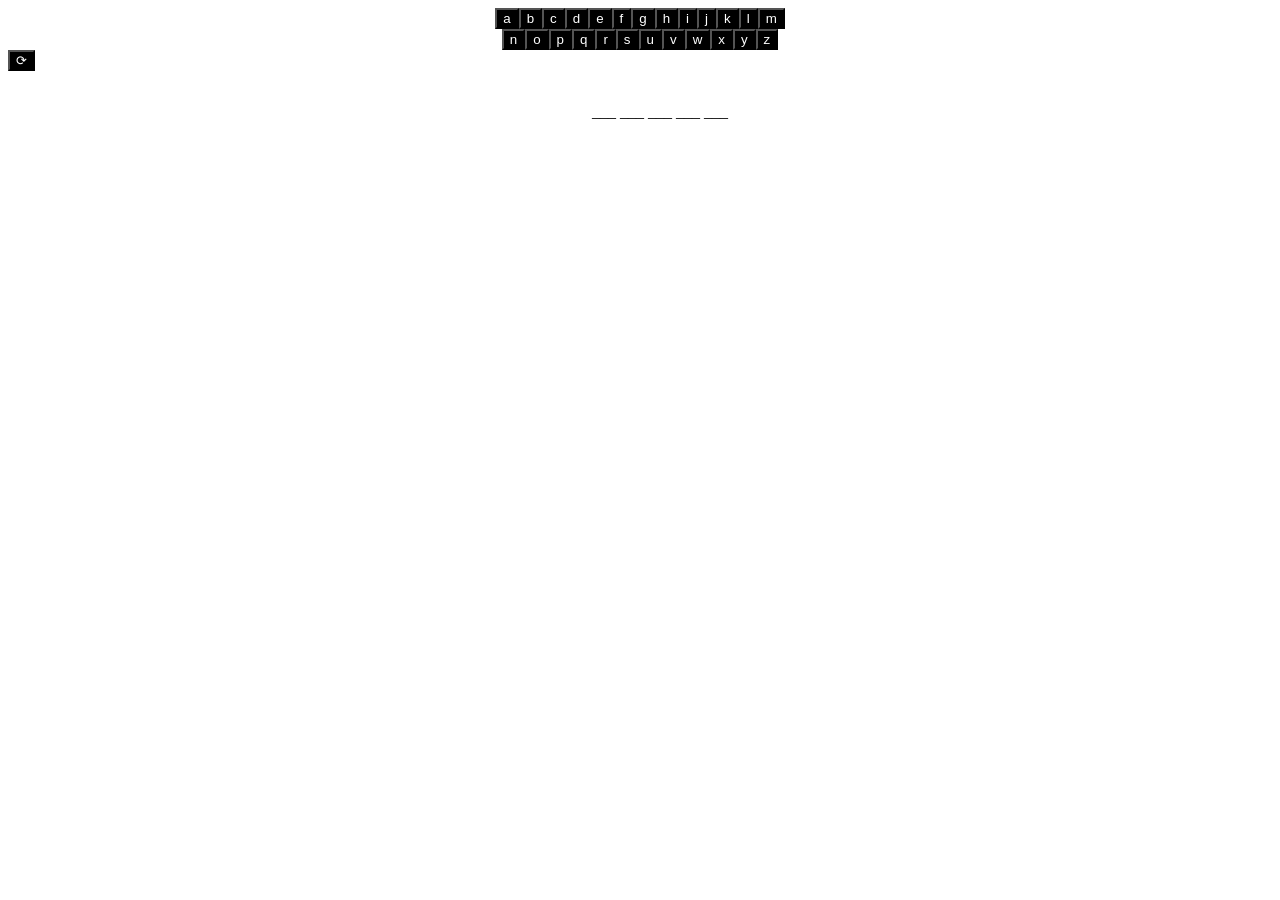
==== index.html @ 2acccb67 "createWordOutput updated to show letters and dashes" ====
<!DOCTYPE html>
<html lang="en">
<head>
    <meta charset="UTF-8">
    <meta name="viewport" content="width=device-width, initial-scale=1.0">
    <title>Spaceman</title>
    <script defer src="app.js"></script>
    <link rel="stylesheet" href="style.css">
</head>
<body>
    <div class="keyboard-btns">
        <button class="letters" id="A">a</button>
        <button class="letters">b</button>
        <button class="letters">c</button>
        <button class="letters">d</button>
        <button class="letters">e</button>
        <button class="letters">f</button>
        <button class="letters">g</button>
        <button class="letters">h</button>
        <button class="letters">i</button>
        <button class="letters">j</button>
        <button class="letters">k</button>
        <button class="letters">l</button>
        <button class="letters">m</button>
    </div>
    <div class="keyboard-btns">
        <button class="letters">n</button>
        <button class="letters">o</button>
        <button class="letters">p</button>
        <button class="letters">q</button>
        <button class="letters">r</button>
        <button class="letters">s</button>
        <button class="letters">u</button>
        <button class="letters">v</button>
        <button class="letters">w</button>
        <button class="letters">x</button>
        <button class="letters">y</button>
        <button class="letters">z</button>
    </div>
        
    <button id="reset-btn">&#x27F3;</button>

    <div>
        <ul class="output-letters" >
        </ul>

        <ul class="output-dashes" >
        </ul>
    </div>
    
</body>
</html>
---- style.css ----
* {
    box-sizing: border-box;
}
body {
    /* display: flex; */
}
.keyboard-btns{
    display: flex;
    flex-direction: rever;
    justify-content: center;
    align-items: flex-end;
    /* flex-direction: row; */
    /* align-content: center; */
}
.letters {
    background-color: black;
    color: white ;
}

#reset-btn {
    display: flex;
    justify-content: center;
    align-items: end;
    background-color: black;
    color: white ;
}

.output-dashes, .output-letters {
    display: flex;
    list-style: none;
    justify-content: center;
}
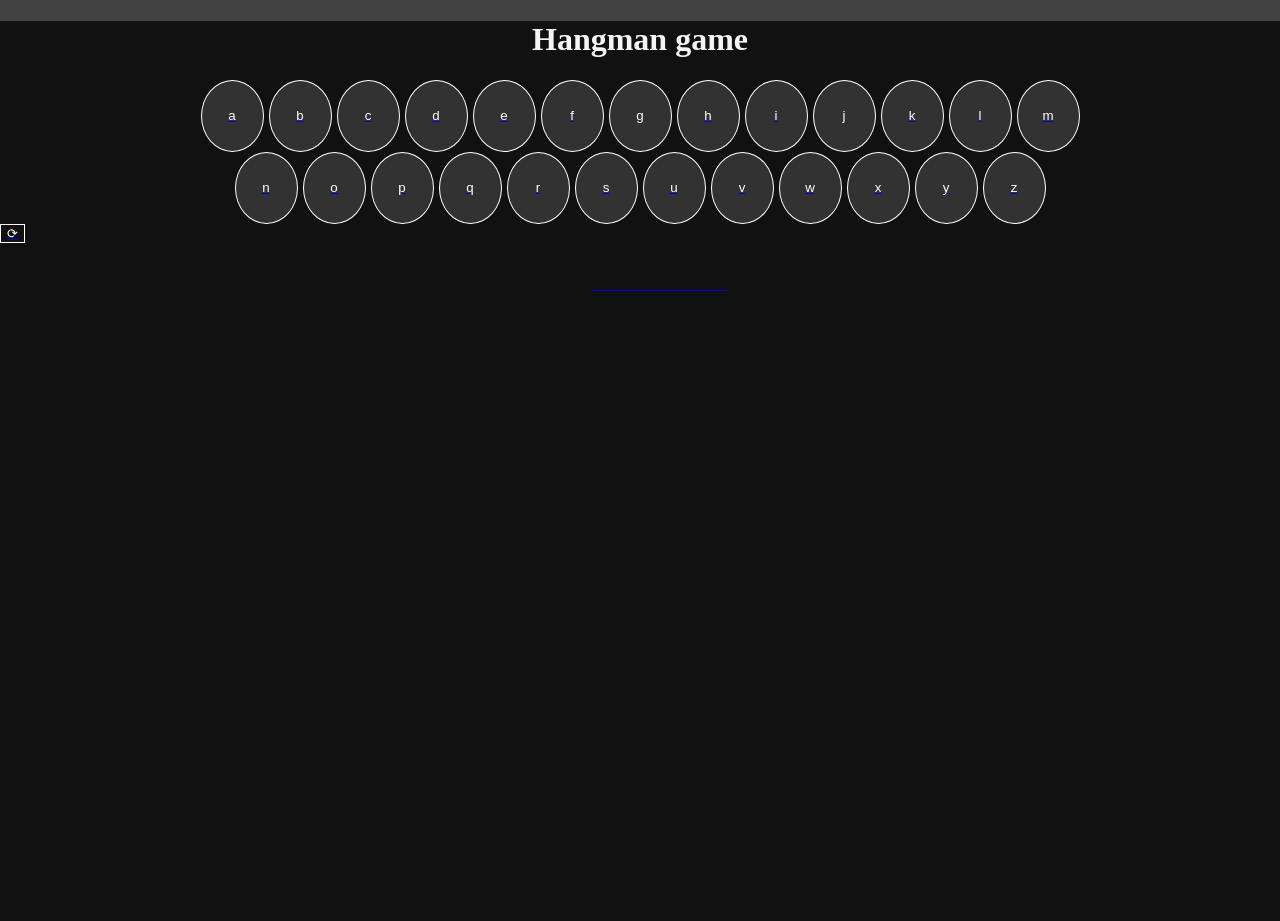
==== commit ad074d02: "Started working on the page CSS" ====
--- a/index.html
+++ b/index.html
@@ -8,6 +8,11 @@
     <link rel="stylesheet" href="style.css">
 </head>
 <body>
+    <h1>Hangman game</h1>
+    <section class="images">
+        <a href="assets/images/hangman-image-01.png"
+
+    </section>
     <div class="keyboard-btns">
         <button class="letters" id="A">a</button>
         <button class="letters">b</button>
--- a/style.css
+++ b/style.css
@@ -1,27 +1,43 @@
 * {
-    box-sizing: border-box;
+    /* box-sizing: border-box; */
 }
-body {
+body, html {
     /* display: flex; */
+    height: 100%;
+    margin: 0;
+    background-color: rgba(0, 0, 0, 0.74)
+}
+
+h1 {
+    color: whitesmoke;
+    display: flex;
+    justify-content: center;
 }
 .keyboard-btns{
+    color: white;
     display: flex;
-    flex-direction: rever;
     justify-content: center;
-    align-items: flex-end;
+    /* align-items: flex-start; */
+    gap: 5px;
     /* flex-direction: row; */
     /* align-content: center; */
 }
 .letters {
-    background-color: black;
+    background: rgb(51, 50, 50);
+    border: 1px solid white;
     color: white ;
+    border-radius: 100%;
+    width: 7dvh;
+    height: 8dvh;
+
 }
 
 #reset-btn {
+    background: transparent;
+    border: 1px solid white;
     display: flex;
     justify-content: center;
-    align-items: end;
-    background-color: black;
+    align-items: flex-start;
     color: white ;
 }
 
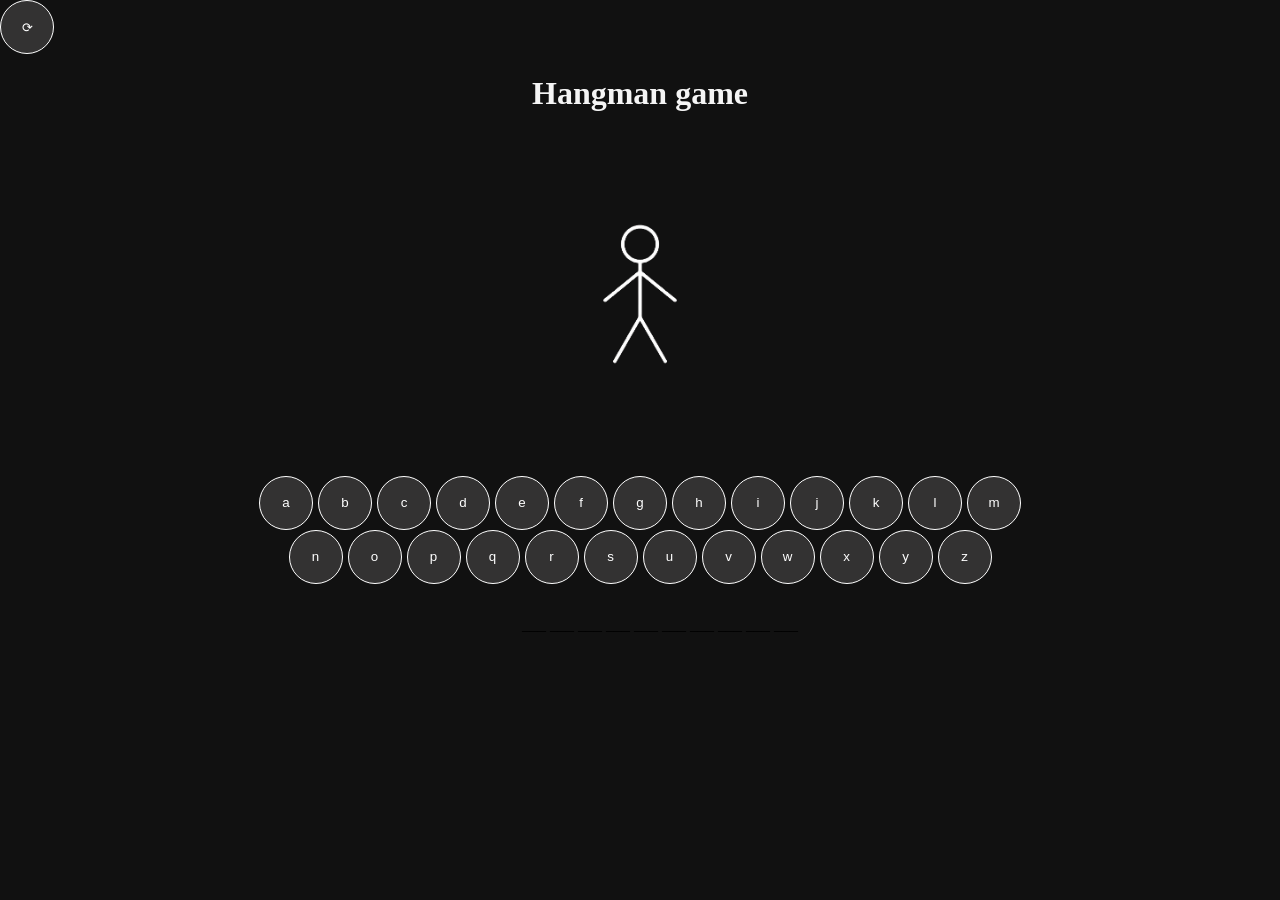
==== commit a1384bfb: "initial design for the page is ready" ====
--- a/index.html
+++ b/index.html
@@ -8,11 +8,16 @@
     <link rel="stylesheet" href="style.css">
 </head>
 <body>
+
+    <div class="header-elements">
+    <button id="reset-btn">&#x27F3;</button>
     <h1>Hangman game</h1>
-    <section class="images">
-        <a href="assets/images/hangman-image-01.png"
+    </div>
 
-    </section>
+    <div class="images">
+        <img src="assets/images/hangman-image-06.png" alt="a hangman game">
+        <div class="images"></div>
+    </div>
     <div class="keyboard-btns">
         <button class="letters" id="A">a</button>
         <button class="letters">b</button>
@@ -43,7 +48,6 @@
         <button class="letters">z</button>
     </div>
         
-    <button id="reset-btn">&#x27F3;</button>
 
     <div>
         <ul class="output-letters" >
--- a/style.css
+++ b/style.css
@@ -9,15 +9,20 @@
 }
 
 h1 {
+    margin-bottom: 100px ;
     color: whitesmoke;
     display: flex;
+    align-items: center;
     justify-content: center;
 }
+.header-elements {
+
+}
+
 .keyboard-btns{
     color: white;
     display: flex;
     justify-content: center;
-    /* align-items: flex-start; */
     gap: 5px;
     /* flex-direction: row; */
     /* align-content: center; */
@@ -27,22 +32,49 @@
     border: 1px solid white;
     color: white ;
     border-radius: 100%;
-    width: 7dvh;
-    height: 8dvh;
+    width: 6dvh;
+    height: 6dvh;
 
 }
 
 #reset-btn {
-    background: transparent;
+    background: rgb(51, 50, 50);
     border: 1px solid white;
-    display: flex;
-    justify-content: center;
-    align-items: flex-start;
     color: white ;
+    border-radius: 100%;
+    width: 6dvh;
+    height: 6dvh;
+}
+#reset-btn:hover {
+background-color: rgba(255, 0, 0, 0.663);
+}
+
+.keyboard-btns :hover {
+    background-color: green;
 }
 
 .output-dashes, .output-letters {
     display: flex;
     list-style: none;
     justify-content: center;
-}+}
+
+.images {
+display: flex;
+justify-content: center;
+align-items: center;
+max-width: 300px;
+width: 100%;
+margin: 0 auto;
+ 
+}
+.images img {
+    width: 100%;
+    height: auto;
+    justify-content: block;
+    margin-bottom: 100px;   
+}
+.removeImage {
+    display: none;
+}
+
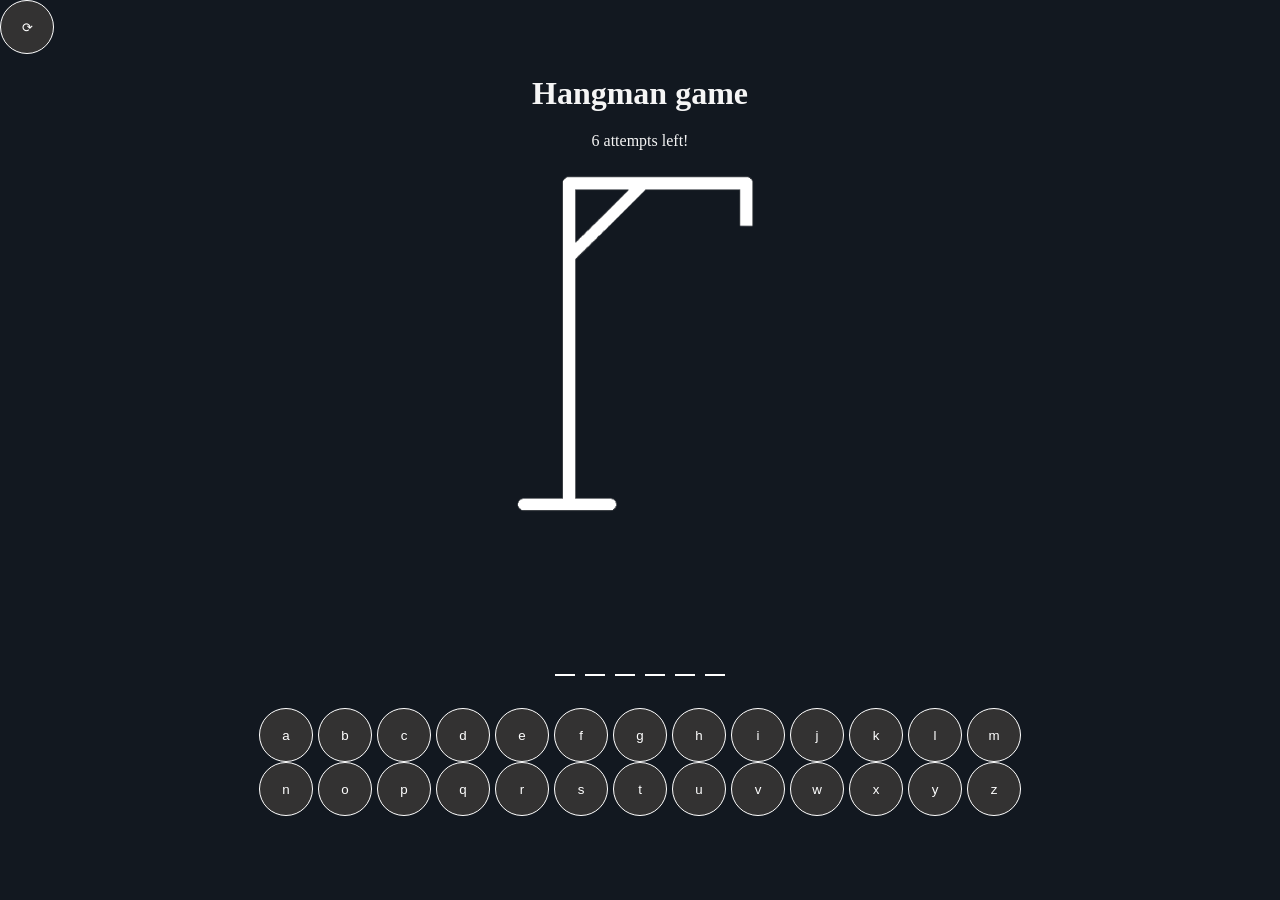
==== commit 432de598: "added instructions page and modified functions" ====
--- a/index.html
+++ b/index.html
@@ -12,14 +12,25 @@
     <div class="header-elements">
     <button id="reset-btn">&#x27F3;</button>
     <h1>Hangman game</h1>
+    <p id="attempts-title"> 6 attempts left! </p>
     </div>
 
     <div class="images">
-        <img src="assets/images/hangman-image-06.png" alt="a hangman game">
+        <img id="hangman-image" src="" alt="a hangman game">
         <div class="images"></div>
     </div>
+
+        <div class="divs-container">
+        </div>
+        
+        <div>
+        <ul class="output-letters" >
+        </ul>
+
+    </div>
+
     <div class="keyboard-btns">
-        <button class="letters" id="A">a</button>
+        <button class="letters">a</button>
         <button class="letters">b</button>
         <button class="letters">c</button>
         <button class="letters">d</button>
@@ -40,6 +51,7 @@
         <button class="letters">q</button>
         <button class="letters">r</button>
         <button class="letters">s</button>
+        <button class="letters">t</button>
         <button class="letters">u</button>
         <button class="letters">v</button>
         <button class="letters">w</button>
@@ -48,14 +60,6 @@
         <button class="letters">z</button>
     </div>
         
-
-    <div>
-        <ul class="output-letters" >
-        </ul>
-
-        <ul class="output-dashes" >
-        </ul>
-    </div>
     
 </body>
 </html>
--- a/style.css
+++ b/style.css
@@ -5,7 +5,16 @@
     /* display: flex; */
     height: 100%;
     margin: 0;
-    background-color: rgba(0, 0, 0, 0.74)
+    background-image: url('assets/images/Hangman-texture-background-image.png');
+    background-color: rgba(0, 0, 0, 0.74);
+
+        background-size: contain; 
+        background-repeat: no-repeat; 
+        background-position: center center; 
+        background-attachment: fixed; 
+        background-color: #121820;
+        min-height: 100vh; 
+        margin: 0;
 }
 
 h1 {
@@ -14,6 +23,13 @@
     display: flex;
     align-items: center;
     justify-content: center;
+}
+#attempts-title {
+color: whitesmoke;  
+display: flex;
+align-items: center;
+justify-content: center;
+margin-top: -80px;
 }
 .header-elements {
 
@@ -69,12 +85,46 @@
  
 }
 .images img {
-    width: 100%;
+    width: 120%;
     height: auto;
     justify-content: block;
     margin-bottom: 100px;   
+}
+.images :hover {
+    height: auto;
+    justify-content: block;
 }
 .removeImage {
     display: none;
 }
 
+:disabled {
+    background-color: red;
+}
+:disabled:hover {
+    background-color: red;
+}
+
+.output-dashes, .output-letters{
+    color: white;
+}
+.output-dashes {
+    padding: 25px;
+}
+.divs-container {
+    width: 100%;
+    height: 50px;
+    display: flex;
+    justify-content: center;
+    gap: 10px;
+}
+.divs-container div{
+    width: 20px;
+    border: none;
+    border-bottom: 2px solid white;
+    text-align: center;
+}
+.words-spaces p {
+    color: white;
+}
+
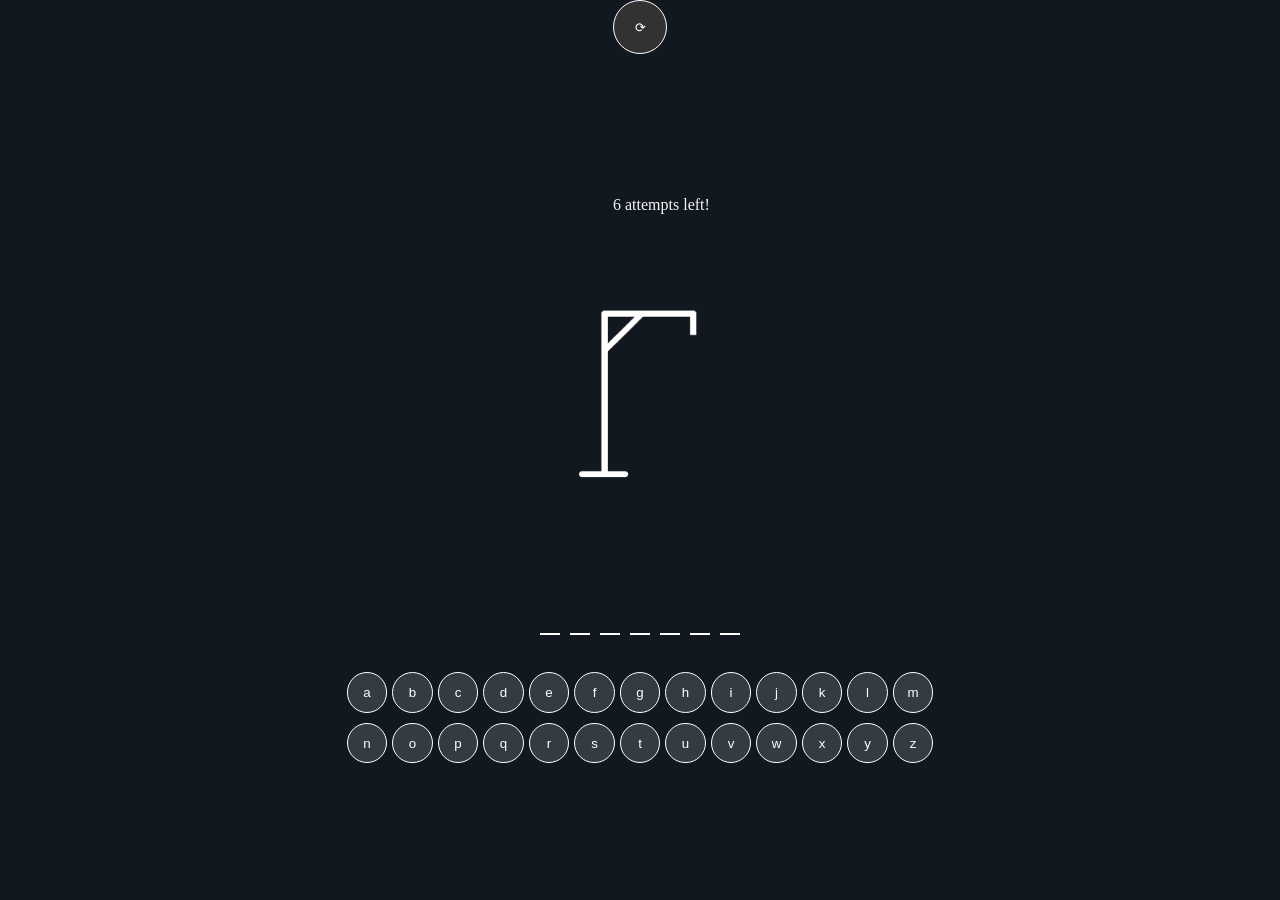
==== commit cc02a429: "pages redesign using background images" ====
--- a/index.html
+++ b/index.html
@@ -11,7 +11,7 @@
 
     <div class="header-elements">
     <button id="reset-btn">&#x27F3;</button>
-    <h1>Hangman game</h1>
+    <h1></h1>
     <p id="attempts-title"> 6 attempts left! </p>
     </div>
 
--- a/style.css
+++ b/style.css
@@ -2,54 +2,53 @@
     /* box-sizing: border-box; */
 }
 body, html {
-    /* display: flex; */
-    height: 100%;
-    margin: 0;
-    background-image: url('assets/images/Hangman-texture-background-image.png');
-    background-color: rgba(0, 0, 0, 0.74);
-
-        background-size: contain; 
-        background-repeat: no-repeat; 
-        background-position: center center; 
-        background-attachment: fixed; 
-        background-color: #121820;
-        min-height: 100vh; 
-        margin: 0;
+ display: flex;
+ flex-direction: column;
+ align-items: center;
+background-image: url('assets/images/Hangman-texture-background-image.png');
+background-color: rgba(0, 0, 0, 0.74);
+background-size: contain; 
+background-repeat: no-repeat; 
+background-position: center center; 
+background-attachment: fixed; 
+background-color: #121820;
+min-height: 100vh; 
+margin: 0;
 }
 
 h1 {
-    margin-bottom: 100px ;
+    /* margin-bottom: 100px ;
     color: whitesmoke;
     display: flex;
     align-items: center;
     justify-content: center;
+    position: absolute;
+    top: -50px; */
 }
+
 #attempts-title {
+position: absolute;
 color: whitesmoke;  
-display: flex;
-align-items: center;
-justify-content: center;
-margin-top: -80px;
+top: 20%;
 }
-.header-elements {
 
-}
 
 .keyboard-btns{
     color: white;
     display: flex;
     justify-content: center;
     gap: 5px;
+    margin: 5px;
     /* flex-direction: row; */
     /* align-content: center; */
 }
 .letters {
-    background: rgb(51, 50, 50);
+    background: #333c42;
     border: 1px solid white;
     color: white ;
     border-radius: 100%;
-    width: 6dvh;
-    height: 6dvh;
+    width: 4.5dvh;
+    height: 4.5dvh;
 
 }
 
@@ -79,12 +78,13 @@
 display: flex;
 justify-content: center;
 align-items: center;
-max-width: 300px;
+max-width: 150px;
 width: 100%;
 margin: 0 auto;
  
 }
 .images img {
+    margin-top: 230px;
     width: 120%;
     height: auto;
     justify-content: block;
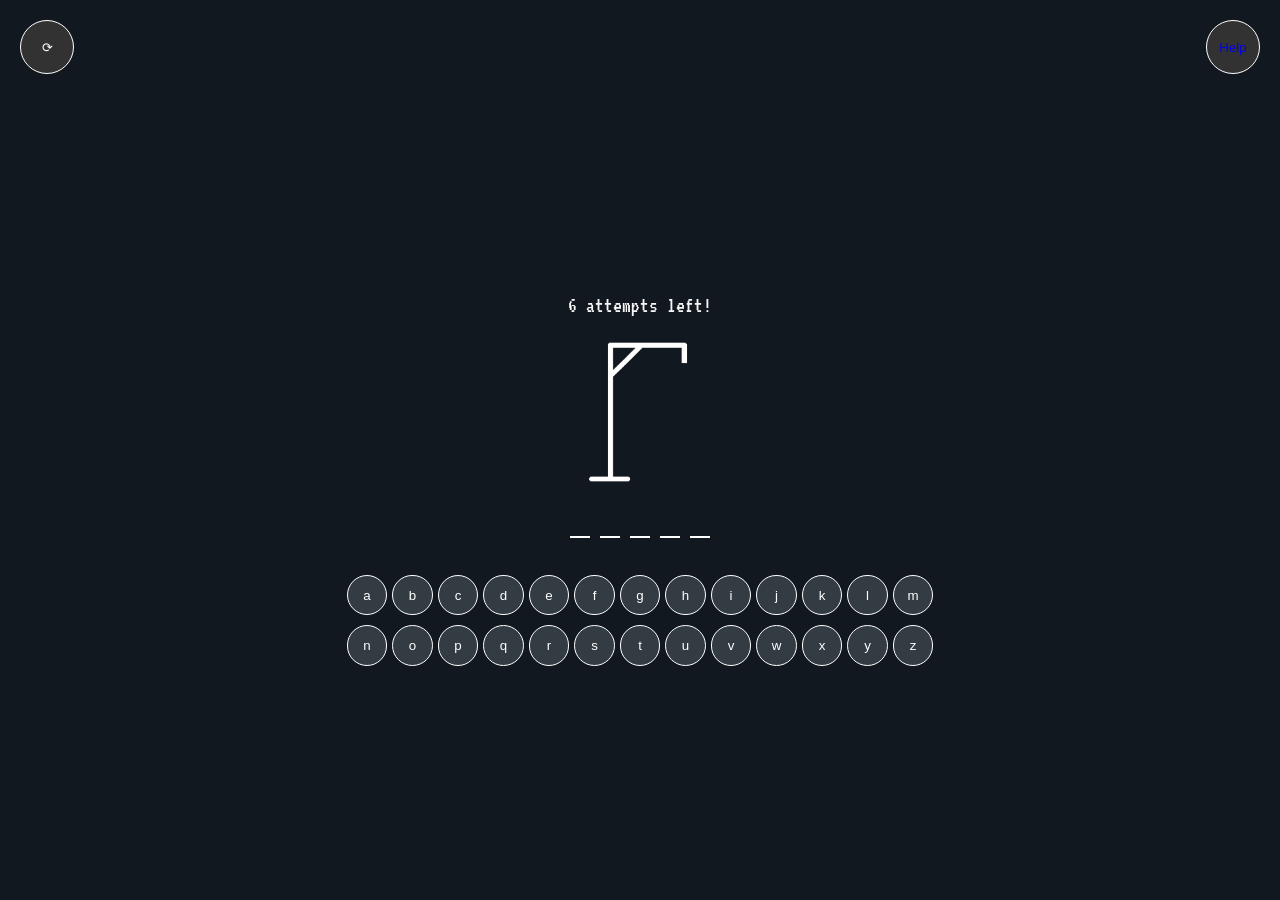
==== commit 7d240741: "Layout is edited" ====
--- a/index.html
+++ b/index.html
@@ -11,6 +11,8 @@
 
     <div class="header-elements">
     <button id="reset-btn">&#x27F3;</button>
+    <button id="info-btn"><a href="instructions.html">Help</a> </button>
+
     <h1></h1>
     <p id="attempts-title"> 6 attempts left! </p>
     </div>
@@ -60,6 +62,10 @@
         <button class="letters">z</button>
     </div>
         
+    <div id="popup-container">
+        <h2 id="popup-title"> You Won! (or lose)</h2>
+        <p id="popup-paragraph"> Greate Job! </p>
+    </div>
     
 </body>
 </html>
--- a/style.css
+++ b/style.css
@@ -1,37 +1,30 @@
+@import url('https://fonts.googleapis.com/css2?family=VT323&display=swap');
 * {
     /* box-sizing: border-box; */
 }
 body, html {
- display: flex;
- flex-direction: column;
- align-items: center;
-background-image: url('assets/images/Hangman-texture-background-image.png');
-background-color: rgba(0, 0, 0, 0.74);
-background-size: contain; 
-background-repeat: no-repeat; 
-background-position: center center; 
-background-attachment: fixed; 
-background-color: #121820;
-min-height: 100vh; 
-margin: 0;
-}
+font-family: 'VT323', monospace;
+  margin: 0;
+  min-height: 100vh;
+  
+  display: flex;
+  flex-direction: column;
+  align-items: center;
+  justify-content: center; 
 
-h1 {
-    /* margin-bottom: 100px ;
-    color: whitesmoke;
-    display: flex;
-    align-items: center;
-    justify-content: center;
-    position: absolute;
-    top: -50px; */
+  background-image: url('assets/images/Hangman-texture-background-image.png');
+  background-color: #121820; /* Fallback color for empty space */
+  background-size: contain; 
+  background-repeat: no-repeat; 
+  background-position: center center; 
+  background-attachment: fixed; 
 }
 
 #attempts-title {
-position: absolute;
 color: whitesmoke;  
-top: 20%;
+font-size: 22px;
+margin-top: 45%;
 }
-
 
 .keyboard-btns{
     color: white;
@@ -39,8 +32,6 @@
     justify-content: center;
     gap: 5px;
     margin: 5px;
-    /* flex-direction: row; */
-    /* align-content: center; */
 }
 .letters {
     background: #333c42;
@@ -59,6 +50,10 @@
     border-radius: 100%;
     width: 6dvh;
     height: 6dvh;
+
+    position: absolute;
+    top: 20px;
+    left: 20px;
 }
 #reset-btn:hover {
 background-color: rgba(255, 0, 0, 0.663);
@@ -68,7 +63,7 @@
     background-color: green;
 }
 
-.output-dashes, .output-letters {
+.output-letters {
     display: flex;
     list-style: none;
     justify-content: center;
@@ -83,12 +78,10 @@
 margin: 0 auto;
  
 }
-.images img {
-    margin-top: 230px;
-    width: 120%;
+.images img {  
+    width: 100%;
+    max-width: 150px;
     height: auto;
-    justify-content: block;
-    margin-bottom: 100px;   
 }
 .images :hover {
     height: auto;
@@ -127,4 +120,44 @@
 .words-spaces p {
     color: white;
 }
+#popup-container {
+    display: none;
+    position: fixed;
+    top: 50%;
+    left: 50%;
 
+    width: 400px;
+    height: 250px;
+    background-image: url(assets/images/Hangman-texture-background-image.png);
+    background-size: cover;
+    background-position: center;
+
+    border: solid 2px #000000;
+    text-align: center;
+    color: white;
+    padding: 20px;
+    box-sizing: border-box;
+}
+.show-popup {
+    display: block;
+}
+
+#info-btn {
+    background: rgb(51, 50, 50);
+    border: 1px solid white;
+    color: white ;
+    border-radius: 100%;
+    width: 6dvh;
+    height: 6dvh;
+
+    position: absolute;
+    top: 20px;
+    right: 20px;
+}
+a:visited {
+    text-decoration: none;
+    color: white
+}
+a {
+    text-decoration: none;
+}
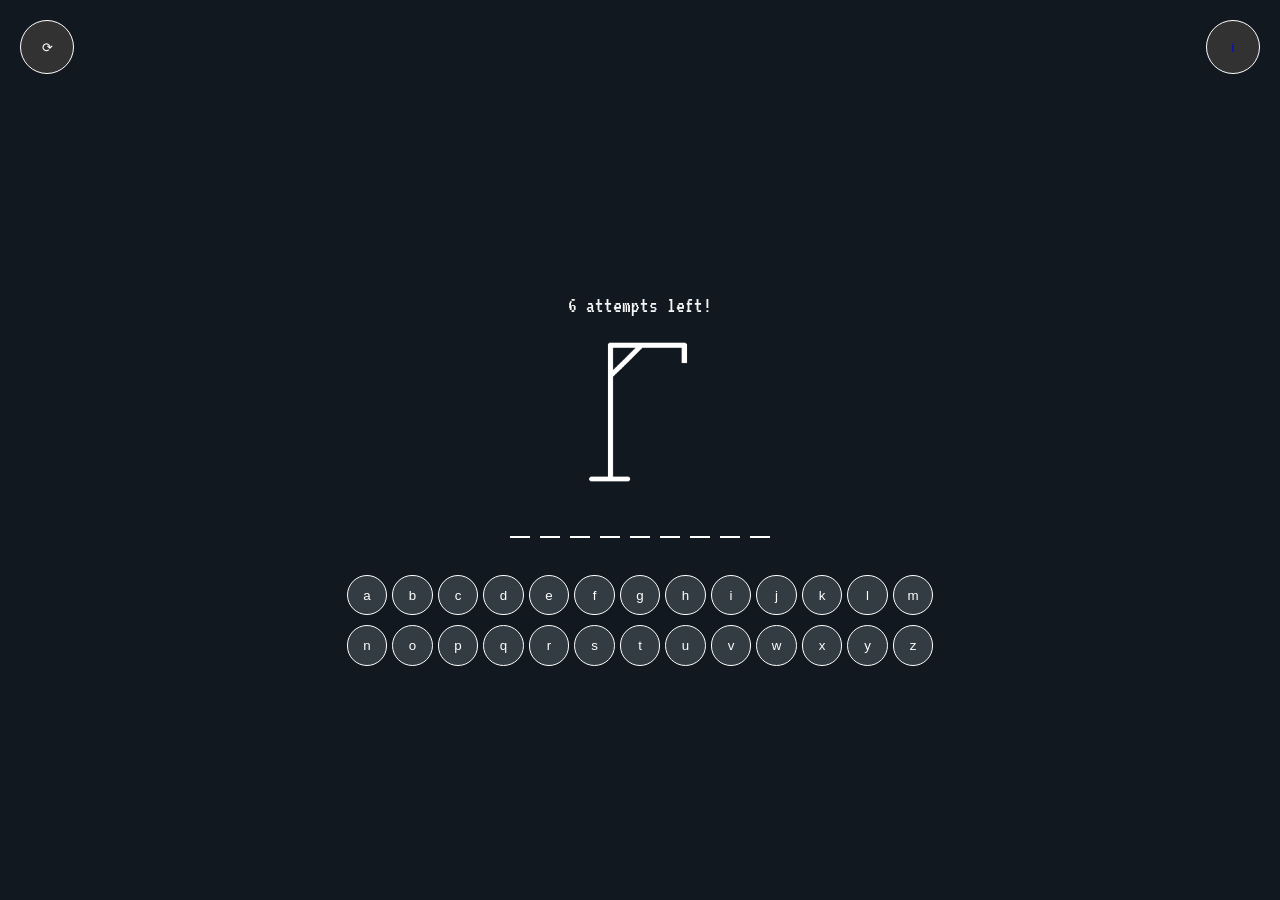
==== commit 67a0e4ac: "Added sound effects" ====
--- a/index.html
+++ b/index.html
@@ -11,7 +11,7 @@
 
     <div class="header-elements">
     <button id="reset-btn">&#x27F3;</button>
-    <button id="info-btn"><a href="instructions.html">Help</a> </button>
+    <button id="info-btn"><a href="instructions.html">i</a> </button>
 
     <h1></h1>
     <p id="attempts-title"> 6 attempts left! </p>
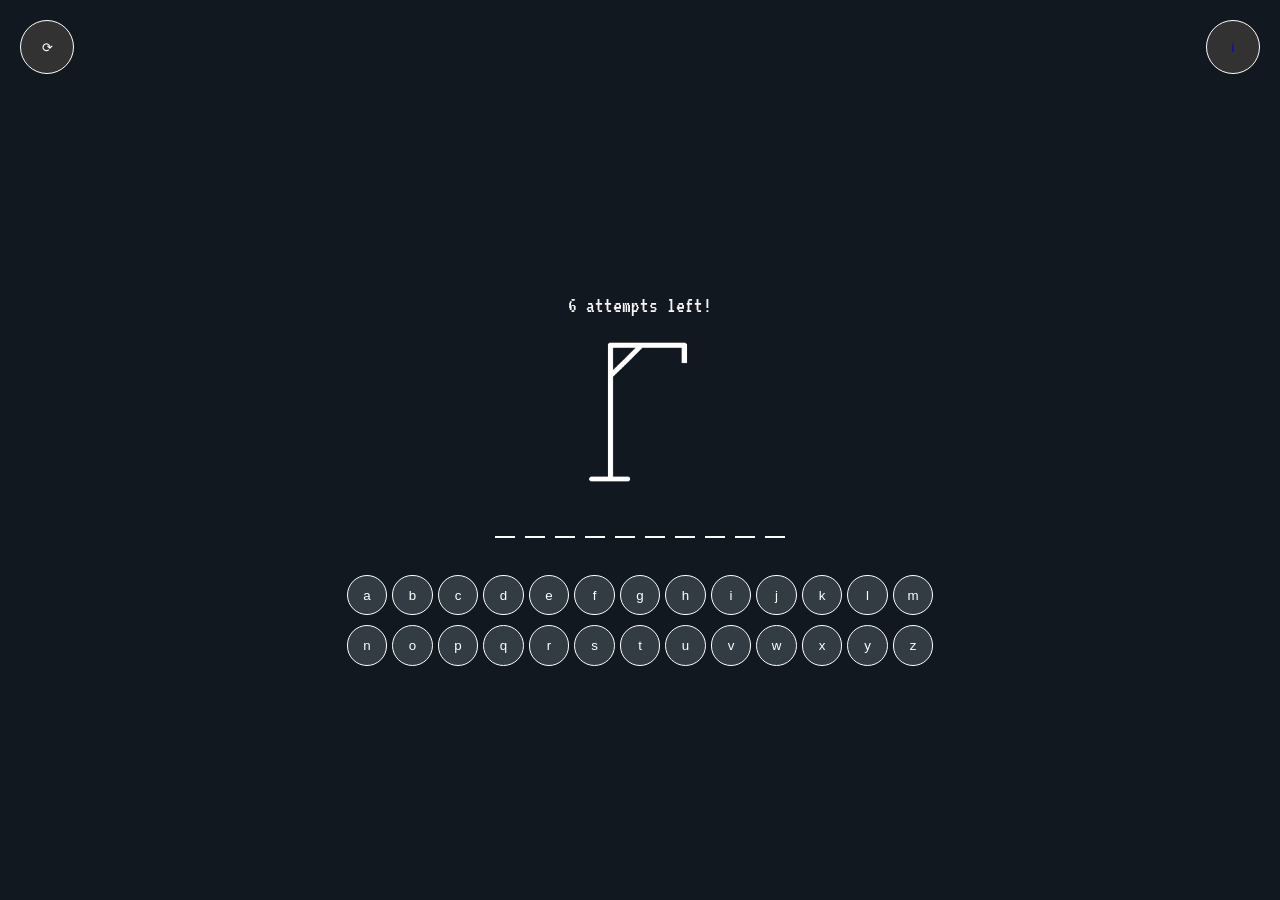
==== commit 8889e59e: "ready game" ====
--- a/index.html
+++ b/index.html
@@ -10,7 +10,7 @@
 <body>
 
     <div class="header-elements">
-    <button id="reset-btn">&#x27F3;</button>
+    <button id="reset-btn" class="resetbtn">&#x27F3;</button>
     <button id="info-btn"><a href="instructions.html">i</a> </button>
 
     <h1></h1>
@@ -62,9 +62,9 @@
         <button class="letters">z</button>
     </div>
         
-    <div id="popup-container">
+    <div class="popup-container">
         <h2 id="popup-title"> You Won! (or lose)</h2>
-        <p id="popup-paragraph"> Greate Job! </p>
+        <button id="restart">RESTART</button>
     </div>
     
 </body>
--- a/style.css
+++ b/style.css
@@ -120,7 +120,7 @@
 .words-spaces p {
     color: white;
 }
-#popup-container {
+.popup-container {
     display: none;
     position: fixed;
     top: 50%;
@@ -139,7 +139,13 @@
     box-sizing: border-box;
 }
 .show-popup {
-    display: block;
+    display: flex;
+    flex-direction: column;
+    align-items: center;
+    background-color: #d1d3d5;
+    position: absolute;
+    padding: 50px;
+    border-radius: 20px;
 }
 
 #info-btn {
